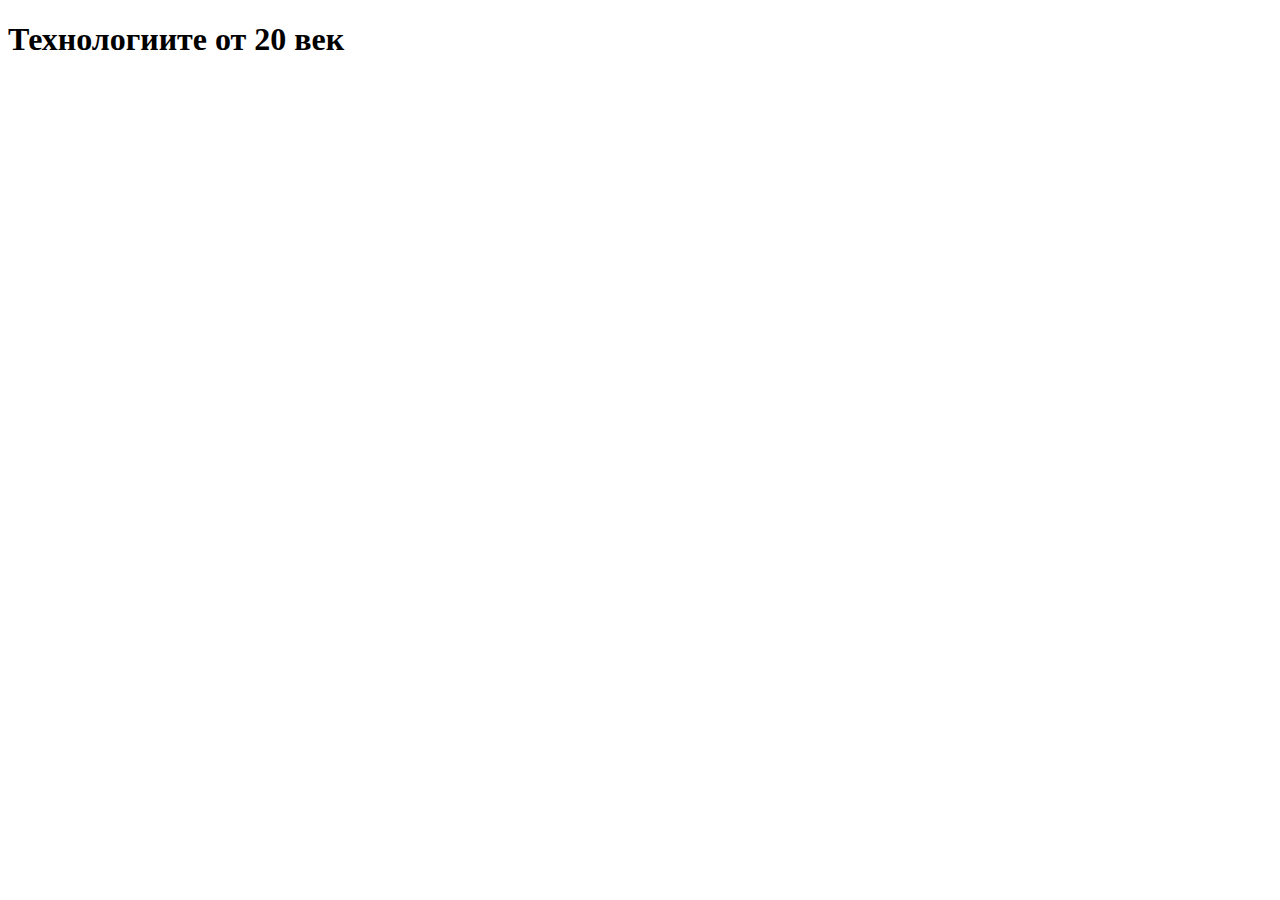
==== index.html @ 5ce996d7 "Add files via upload" ====
<!DOCTYPE html>
<html lang="en">
<head>
	<meta charset="UTF-8">
	<meta name="viewport" content="width=device-width, initial-scale=1.0">
	<title>Технологиите от 20 век</title>
</head>
<body>
	<h1>Технологиите от 20 век</h1>
	
</body>
</html>
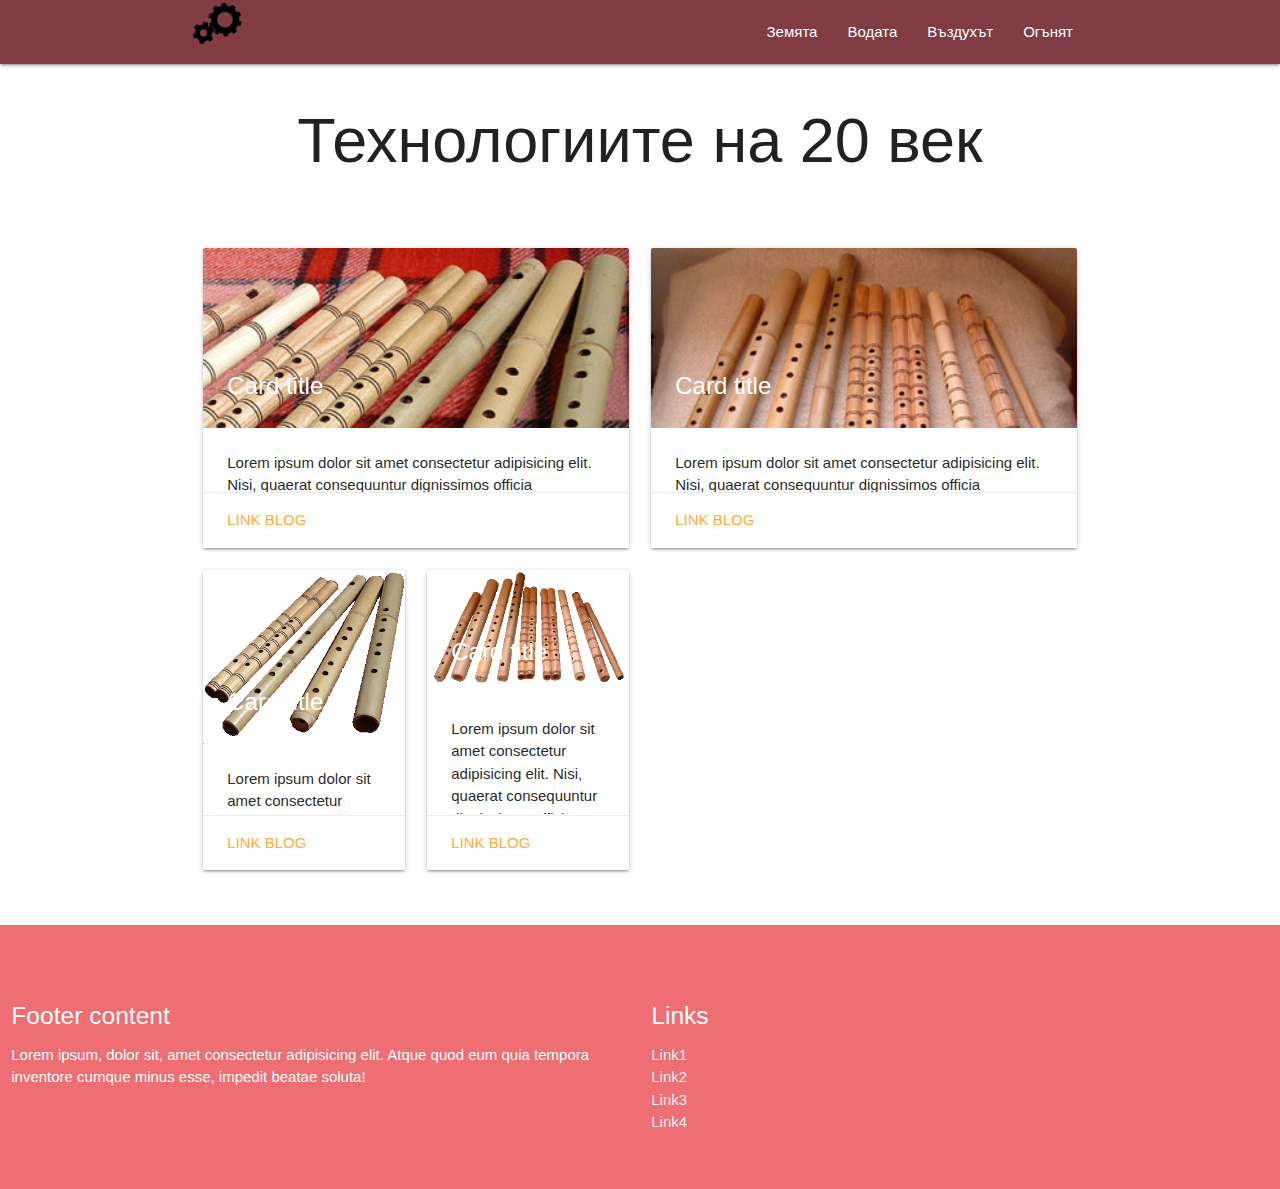
==== commit dd2bbdbb: "Add files via upload" ====
--- a/index.html
+++ b/index.html
@@ -1,12 +1,123 @@
-<!DOCTYPE html>
-<html lang="en">
-<head>
-	<meta charset="UTF-8">
-	<meta name="viewport" content="width=device-width, initial-scale=1.0">
-	<title>Технологиите от 20 век</title>
-</head>
-<body>
-	<h1>Технологиите от 20 век</h1>
-	
-</body>
-</html>+
+  <!DOCTYPE html>
+  <html>
+    <head>
+
+      <link href="https://fonts.googleapis.com/icon?family=Material+Icons" rel="stylesheet">
+      <link type="text/css" rel="stylesheet" href="css/materialize.min.css"  media="screen,projection"/>
+      <link rel="stylesheet" href="style.css">
+      <meta name="viewport" content="width=device-width, initial-scale=1.0"/>
+      <title>Materialize</title>
+    </head>
+
+    <body>
+
+<nav>
+ <div class="nav-wrapper">
+    <div class="container">
+    <a hreh="#!" class="brand-logo"><img src="imeges/logo.gif" alt="" height="50" width="50"></a>
+    <a href="#" data-target="mobile-demo" class="sidenav-trigger"><i class="material-icons">menu</i></a>
+  
+  <ul class="right hide-on-med-and-down">
+        <li><a href="index — копия.html">Земята</a></li>
+        <li><a href="badges.html">Водата</a></li>
+        <li><a href="collapsible.html">Въздухът</a></li>
+        <li><a href="mobile.html">Огънят</a></li>
+      </ul>
+ <ul class="sidenav" id="mobile-demo">
+    <li><a href="index — копия.html">Земята</a></li>
+    <li><a href="badges.html">Водата</a></li>
+    <li><a href="collapsible.html">Въздухът</a></li>
+    <li><a href="mobile.html">Огънят</a></li>
+  </ul>
+</div>
+  </div>
+</nav>
+  <div><h1>Технологиите на 20 век</h1></div>
+
+
+
+
+<div class="container">
+  <div class="row">
+    <div class="col s6">  <div class="card hoverable small">
+    <div class="card-image">
+      <img src="imeges/1.jpg" alt="">
+      <span class="card-title">Card title</span>
+    </div>
+    <div class="card-content">
+      <p>Lorem ipsum dolor sit amet consectetur adipisicing elit. Nisi, quaerat consequuntur dignissimos officia laudantium maxime hic facere esse iusto sed consectetur ab, asperiores quam autem ipsum saepe reprehenderit perferendis, placeat!</p>
+    </div>
+    <div class="card-action">
+      <a href="#">Link blog</a>
+    </div>
+  </div></div>
+    <div class="col s6">  <div class="card hoverable small">
+    <div class="card-image">
+      <img src="imeges/2.jpg" alt="">
+      <span class="card-title">Card title</span>
+    </div>
+    <div class="card-content">
+      <p>Lorem ipsum dolor sit amet consectetur adipisicing elit. Nisi, quaerat consequuntur dignissimos officia laudantium maxime hic facere esse iusto sed consectetur ab, asperiores quam autem ipsum saepe reprehenderit perferendis, placeat!</p>
+    </div>
+    <div class="card-action">
+      <a href="#">Link blog</a>
+    </div>
+  </div></div>
+    <div class="col s3">  <div class="card hoverable small">
+    <div class="card-image">
+      <img src="imeges/1.gif" alt="">
+      <span class="card-title">Card title</span>
+    </div>
+    <div class="card-content">
+      <p>Lorem ipsum dolor sit amet consectetur adipisicing elit. Nisi, quaerat consequuntur dignissimos officia laudantium maxime hic facere esse iusto sed consectetur ab, asperiores quam autem ipsum saepe reprehenderit perferendis, placeat!</p>
+    </div>
+    <div class="card-action">
+      <a href="#">Link blog</a>
+    </div>
+  </div></div>
+    <div class="col s3">  <div class="card hoverable small">
+    <div class="card-image">
+      <img src="imeges/2.gif" alt="">
+      <span class="card-title">Card title</span>
+    </div>
+    <div class="card-content">
+      <p>Lorem ipsum dolor sit amet consectetur adipisicing elit. Nisi, quaerat consequuntur dignissimos officia laudantium maxime hic facere esse iusto sed consectetur ab, asperiores quam autem ipsum saepe reprehenderit perferendis, placeat!</p>
+    </div>
+    <div class="card-action">
+      <a href="#">Link blog</a>
+    </div>
+  </div></div>
+  </div>
+
+</div>
+<footer class="page-footer">
+  <div class="conteiner">
+    <div class="row">
+      <div class="col l6 s12">
+        <h5 class="white-text">Footer content</h5>
+        <p class="gray-text text-lighten-4">Lorem ipsum, dolor sit, amet consectetur adipisicing elit. Atque quod eum quia tempora inventore cumque minus esse, impedit beatae soluta!</p>
+      </div>
+      <div class="col l4 offset-12 s12">
+        <h5 class="white-text">Links</h5>
+        <ul>
+          <li><a href="#!" class="grey-text text-lighten-3">Link1</a></li>
+          <li><a href="#!" class="grey-text text-lighten-3">Link2</a></li>
+          <li><a href="#!" class="grey-text text-lighten-3">Link3</a></li>
+          <li><a href="#!" class="grey-text text-lighten-3">Link4</a></li>
+        </ul>
+      </div>
+    </div>
+  </div>
+</footer>
+
+        <script src="https://ajax.googleapis.com/ajax/libs/jquery/2.2.4/jquery.min.js"></script>
+      <script type="text/javascript" src="js/materialize.min.js"></script>
+      <script>
+
+$(document).ready(function(){
+    $('.sidenav').sidenav();
+  });
+      </script>
+    </body>
+  </html>--- a/style.css
+++ b/style.css
@@ -0,0 +1,18 @@
+nav{
+	background: #803c42;
+}
+body{
+	display: flex;
+	flex-direction: column;
+	min-height: 100vh;
+}
+main{
+	flex:1 0 auto;
+}
+.row{
+	margin-top: 40px;
+	margin-bottom: 40px;
+}
+h1{
+	text-align: center;
+}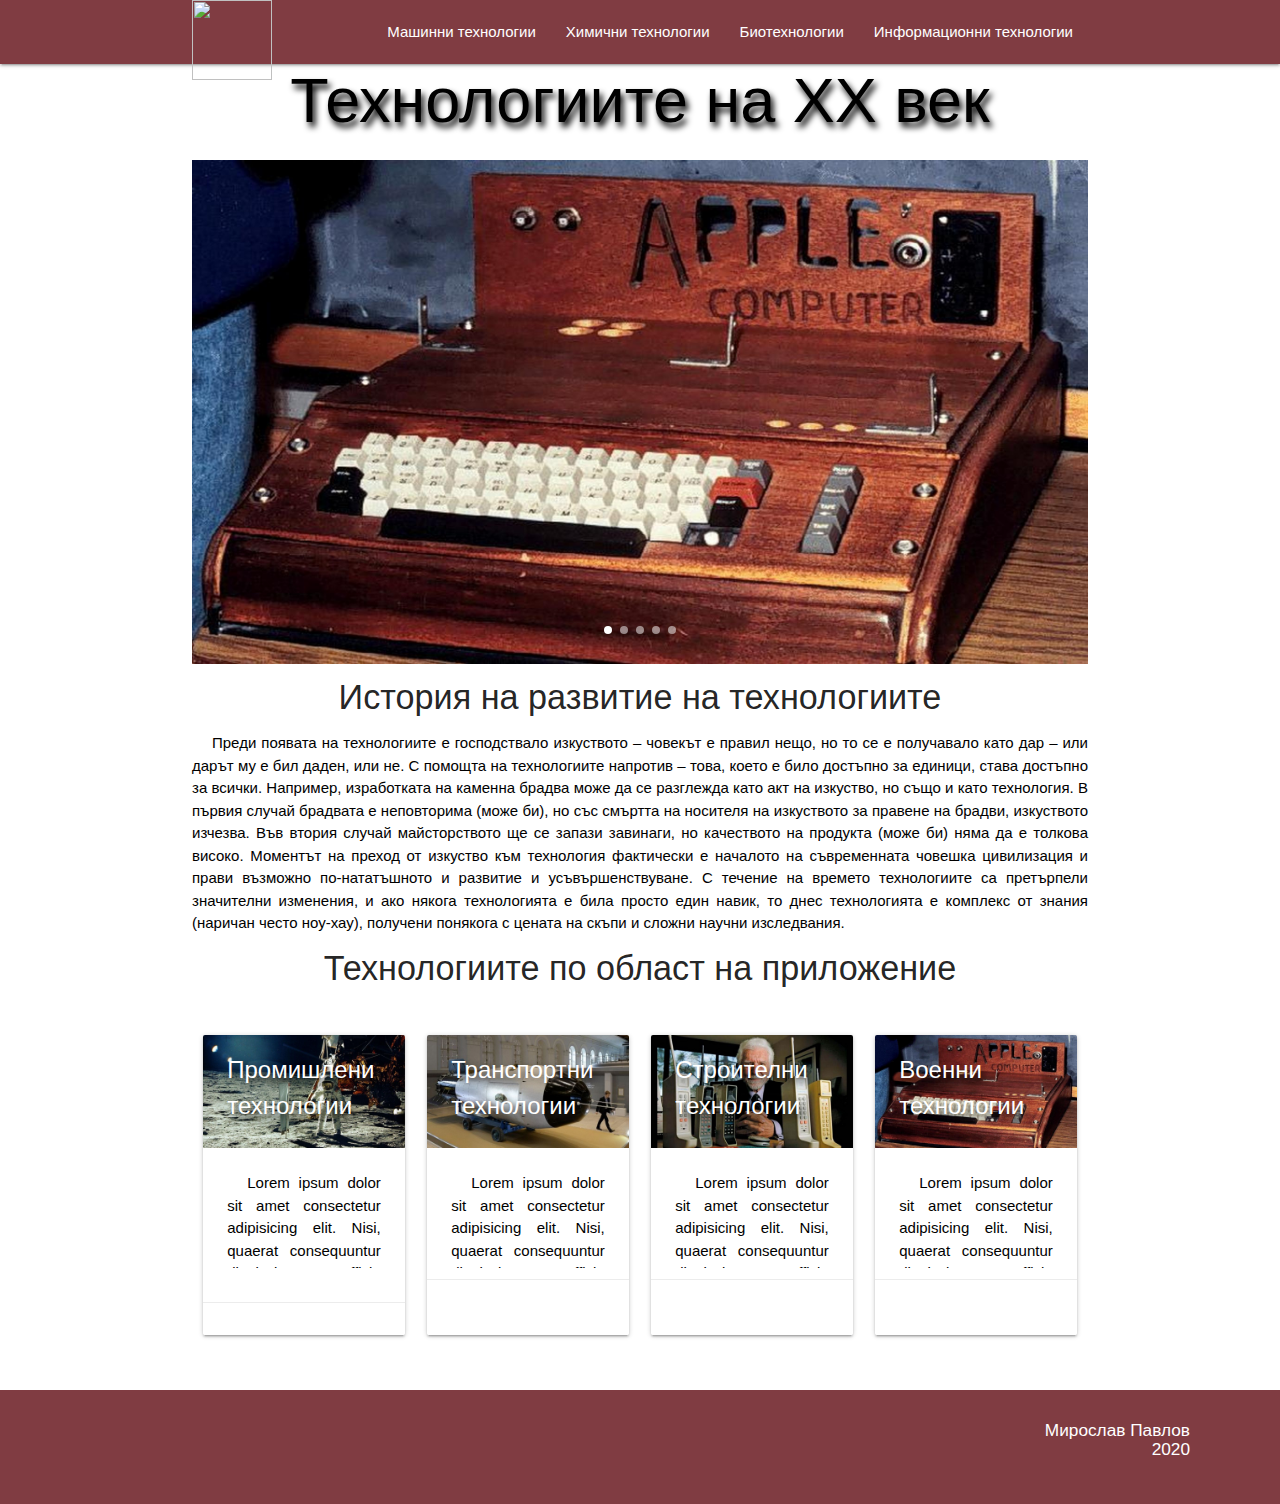
==== commit 7a7763cb: "Add files via upload" ====
--- a/index.html
+++ b/index.html
@@ -7,108 +7,130 @@
       <link type="text/css" rel="stylesheet" href="css/materialize.min.css"  media="screen,projection"/>
       <link rel="stylesheet" href="style.css">
       <meta name="viewport" content="width=device-width, initial-scale=1.0"/>
-      <title>Materialize</title>
+      <title>Технологиите на XX век</title>
     </head>
 
     <body>
 
 <nav>
+
  <div class="nav-wrapper">
     <div class="container">
-    <a hreh="#!" class="brand-logo"><img src="imeges/logo.gif" alt="" height="50" width="50"></a>
+    <a hreh="#!" class="brand-logo"><img src=https://xn--c1akah3c.xn--p1acf/uploads/posts/2018-05/1527244617_2437-gifka-raketa.gif width="80" height="80"></a>
+
     <a href="#" data-target="mobile-demo" class="sidenav-trigger"><i class="material-icons">menu</i></a>
   
   <ul class="right hide-on-med-and-down">
-        <li><a href="index — копия.html">Земята</a></li>
-        <li><a href="badges.html">Водата</a></li>
-        <li><a href="collapsible.html">Въздухът</a></li>
-        <li><a href="mobile.html">Огънят</a></li>
+        <li><a href="machine.html">Машинни технологии</a></li>
+        <li><a href="badges.html">Химични технологии</a></li>
+        <li><a href="collapsible.html">Биотехнологии</a></li>
+        <li><a href="mobile.html">Информационни технологии</a></li>
       </ul>
  <ul class="sidenav" id="mobile-demo">
-    <li><a href="index — копия.html">Земята</a></li>
-    <li><a href="badges.html">Водата</a></li>
-    <li><a href="collapsible.html">Въздухът</a></li>
-    <li><a href="mobile.html">Огънят</a></li>
+        <li><a href="machine.html">Машинни технологии</a></li>
+        <li><a href="badges.html">Химични технологии</a></li>
+        <li><a href="collapsible.html">Биотехнологии</a></li>
+        <li><a href="mobile.html">Информационни технологии</a></li>
   </ul>
+  
 </div>
+
   </div>
+
 </nav>
-  <div><h1>Технологиите на 20 век</h1></div>
+
 
 
 
 
 <div class="container">
+<a href="index.html"><h1>Технологиите на XX век</h1></a>
+
+<div class="full-width">
+    <div class="carousel carousel-slider">
+      <a href="#1!" class="carousel-item"><img src="imeges/4.jpg" alt=""></a>
+      <a href="#2!" class="carousel-item"><img src="imeges/2.jpg" alt=""></a>
+      <a href="#3!" class="carousel-item"><img src="imeges/3.jpg" alt=""></a>
+      <a href="#4!" class="carousel-item"><img src="imeges/1.jpg" alt=""></a>
+      <a href="#5!" class="carousel-item"><img src="imeges/5.jpg" alt=""></a>
+    </div>
+<p></p>
+<h4>История на развитие на технологиите</h4>
+<p>  Преди появата на технологиите е господствало изкуството – човекът е правил нещо, но то се е получавало като дар – или дарът му е бил даден, или не. С помощта на технологиите напротив – това, което е било достъпно за единици, става достъпно за всички. Например, изработката на каменна брадва може да се разглежда като акт на изкуство, но също и като технология. В първия случай брадвата е неповторима (може би), но със смъртта на носителя на изкуството за правене на брадви, изкуството изчезва. Във втория случай майсторството ще се запази завинаги, но качеството на продукта (може би) няма да е толкова високо.
+
+Моментът на преход от изкуство към технология фактически е началото на съвременната човешка цивилизация и прави възможно по-нататъшното и развитие и усъвършенствуване. С течение на времето технологиите са претърпели значителни изменения, и ако някога технологията е била просто един навик, то днес технологията е комплекс от знания (наричан често ноу-хау), получени понякога с цената на скъпи и сложни научни изследвания.</p>
+  
+<h4>Технологиите по област на приложение</h4>
+
   <div class="row">
-    <div class="col s6">  <div class="card hoverable small">
+    <a href="#">
+    <div class="col s3">  <div class="card hoverable small">
     <div class="card-image">
       <img src="imeges/1.jpg" alt="">
-      <span class="card-title">Card title</span>
+      <span class="card-title">Промишлени технологии</span>
     </div>
     <div class="card-content">
       <p>Lorem ipsum dolor sit amet consectetur adipisicing elit. Nisi, quaerat consequuntur dignissimos officia laudantium maxime hic facere esse iusto sed consectetur ab, asperiores quam autem ipsum saepe reprehenderit perferendis, placeat!</p>
     </div>
     <div class="card-action">
-      <a href="#">Link blog</a>
+      
     </div>
+
   </div></div>
-    <div class="col s6">  <div class="card hoverable small">
+  </a>
+  <a href="#">
+    <div class="col s3">  <div class="card hoverable small">
     <div class="card-image">
       <img src="imeges/2.jpg" alt="">
-      <span class="card-title">Card title</span>
+      <span class="card-title">Транспортни технологии</span>
     </div>
     <div class="card-content">
       <p>Lorem ipsum dolor sit amet consectetur adipisicing elit. Nisi, quaerat consequuntur dignissimos officia laudantium maxime hic facere esse iusto sed consectetur ab, asperiores quam autem ipsum saepe reprehenderit perferendis, placeat!</p>
     </div>
     <div class="card-action">
-      <a href="#">Link blog</a>
+      </a>
     </div>
   </div></div>
+  <a href="#">
     <div class="col s3">  <div class="card hoverable small">
     <div class="card-image">
-      <img src="imeges/1.gif" alt="">
-      <span class="card-title">Card title</span>
+      <img src="imeges/3.jpg" alt="">
+      <span class="card-title">Строителни технологии</span>
     </div>
     <div class="card-content">
       <p>Lorem ipsum dolor sit amet consectetur adipisicing elit. Nisi, quaerat consequuntur dignissimos officia laudantium maxime hic facere esse iusto sed consectetur ab, asperiores quam autem ipsum saepe reprehenderit perferendis, placeat!</p>
     </div>
     <div class="card-action">
-      <a href="#">Link blog</a>
+      </a>
     </div>
   </div></div>
+  <a href="#">
     <div class="col s3">  <div class="card hoverable small">
     <div class="card-image">
-      <img src="imeges/2.gif" alt="">
-      <span class="card-title">Card title</span>
+      <img src="imeges/4.jpg" alt="">
+      <span class="card-title">Военни технологии</span>
     </div>
     <div class="card-content">
       <p>Lorem ipsum dolor sit amet consectetur adipisicing elit. Nisi, quaerat consequuntur dignissimos officia laudantium maxime hic facere esse iusto sed consectetur ab, asperiores quam autem ipsum saepe reprehenderit perferendis, placeat!</p>
     </div>
     <div class="card-action">
-      <a href="#">Link blog</a>
+      </a>
     </div>
-  </div></div>
   </div>
+</div>
+
+
+
+  </div>
+  </div>
+
 
 </div>
 <footer class="page-footer">
   <div class="conteiner">
-    <div class="row">
-      <div class="col l6 s12">
-        <h5 class="white-text">Footer content</h5>
-        <p class="gray-text text-lighten-4">Lorem ipsum, dolor sit, amet consectetur adipisicing elit. Atque quod eum quia tempora inventore cumque minus esse, impedit beatae soluta!</p>
-      </div>
-      <div class="col l4 offset-12 s12">
-        <h5 class="white-text">Links</h5>
-        <ul>
-          <li><a href="#!" class="grey-text text-lighten-3">Link1</a></li>
-          <li><a href="#!" class="grey-text text-lighten-3">Link2</a></li>
-          <li><a href="#!" class="grey-text text-lighten-3">Link3</a></li>
-          <li><a href="#!" class="grey-text text-lighten-3">Link4</a></li>
-        </ul>
-      </div>
-    </div>
+
   </div>
+  <h6 class="white-text">Мирослав Павлов <br> 2020</h6>
 </footer>
 
         <script src="https://ajax.googleapis.com/ajax/libs/jquery/2.2.4/jquery.min.js"></script>
@@ -118,6 +140,12 @@
 $(document).ready(function(){
     $('.sidenav').sidenav();
   });
+$(".carousel.carousel-slider").carousel({
+fullWidth:true,
+indicators:true,
+duration:500,
+noWrap:true,
+})
       </script>
     </body>
   </html>--- a/style.css
+++ b/style.css
@@ -13,6 +13,36 @@
 	margin-top: 40px;
 	margin-bottom: 40px;
 }
-h1{
+h5, h4, h1{
 	text-align: center;
-}+	margin-top: 2px;
+
+}
+.page-footer{
+	background: #803c42;
+}
+h6{
+	text-align: right;
+	margin-right: 10vh;
+	margin-bottom: 5vh;
+}
+
+.carousel-slider{
+	margin-top: 10px;
+}
+
+.brand-logo{
+	z-index: 0;
+}
+   p {
+    text-indent: 20px;
+    text-align: justify;
+    color: #000000;
+   }
+   h1{
+   	color: #000000;
+   	text-shadow: 3px 5px 6px #000000;
+   }
+   span{
+   	text-shadow: 3px 5px 10px #000000;
+   }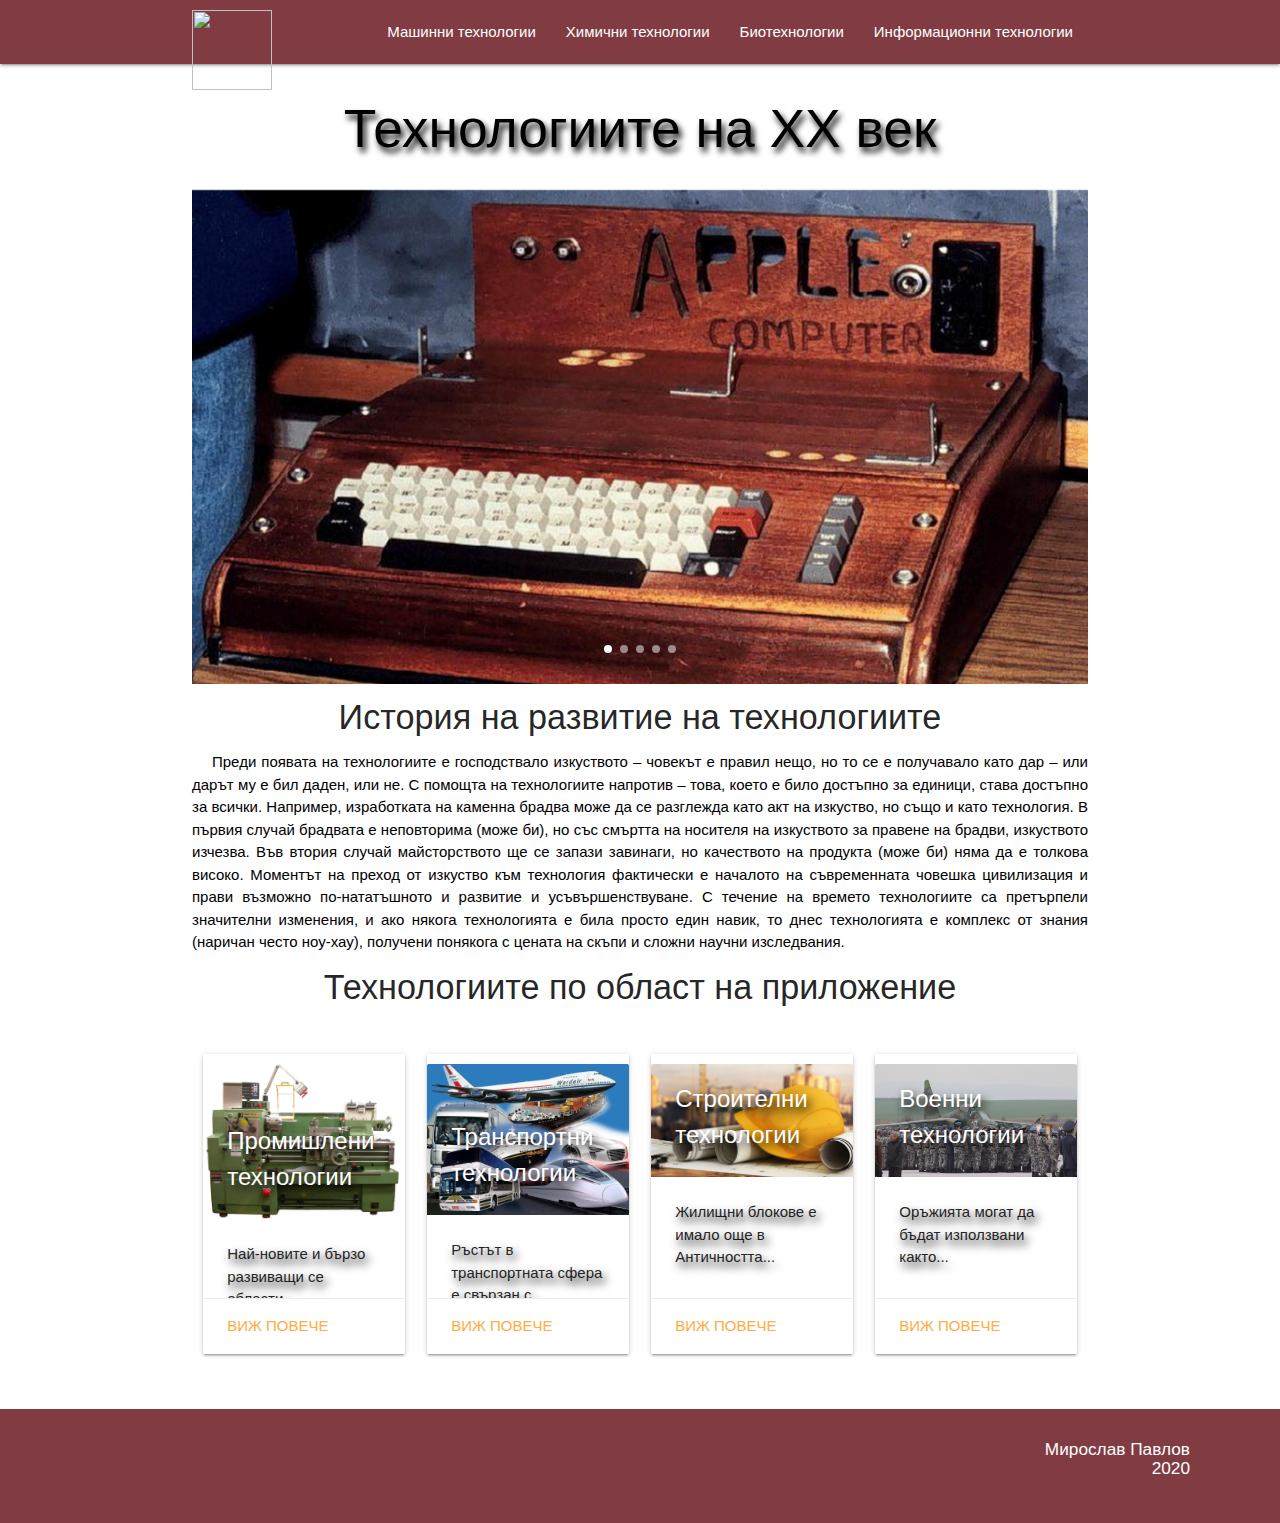
==== commit 94b1344c: "Add files via upload" ====
--- a/index.html
+++ b/index.html
@@ -16,21 +16,21 @@
 
  <div class="nav-wrapper">
     <div class="container">
-    <a hreh="#!" class="brand-logo"><img src=https://xn--c1akah3c.xn--p1acf/uploads/posts/2018-05/1527244617_2437-gifka-raketa.gif width="80" height="80"></a>
+    <a hreh="index.html" class="brand-logo"><img src=https://xn--c1akah3c.xn--p1acf/uploads/posts/2018-05/1527244617_2437-gifka-raketa.gif width="80" height="80"></a>
 
     <a href="#" data-target="mobile-demo" class="sidenav-trigger"><i class="material-icons">menu</i></a>
   
   <ul class="right hide-on-med-and-down">
         <li><a href="machine.html">Машинни технологии</a></li>
-        <li><a href="badges.html">Химични технологии</a></li>
-        <li><a href="collapsible.html">Биотехнологии</a></li>
-        <li><a href="mobile.html">Информационни технологии</a></li>
+        <li><a href="him.html">Химични технологии</a></li>
+        <li><a href="bio.html">Биотехнологии</a></li>
+        <li><a href="info.html">Информационни технологии</a></li>
       </ul>
  <ul class="sidenav" id="mobile-demo">
         <li><a href="machine.html">Машинни технологии</a></li>
-        <li><a href="badges.html">Химични технологии</a></li>
-        <li><a href="collapsible.html">Биотехнологии</a></li>
-        <li><a href="mobile.html">Информационни технологии</a></li>
+        <li><a href="him.html">Химични технологии</a></li>
+        <li><a href="bio.html">Биотехнологии</a></li>
+        <li><a href="info.html">Информационни технологии</a></li>
   </ul>
   
 </div>
@@ -44,7 +44,7 @@
 
 
 <div class="container">
-<a href="index.html"><h1>Технологиите на XX век</h1></a>
+<h2>Технологиите на XX век</h2>
 
 <div class="full-width">
     <div class="carousel carousel-slider">
@@ -63,58 +63,61 @@
 <h4>Технологиите по област на приложение</h4>
 
   <div class="row">
-    <a href="#">
+    
     <div class="col s3">  <div class="card hoverable small">
     <div class="card-image">
-      <img src="imeges/1.jpg" alt="">
+      <img src="imeges/cards/4.jpg" alt="">
       <span class="card-title">Промишлени технологии</span>
     </div>
     <div class="card-content">
-      <p>Lorem ipsum dolor sit amet consectetur adipisicing elit. Nisi, quaerat consequuntur dignissimos officia laudantium maxime hic facere esse iusto sed consectetur ab, asperiores quam autem ipsum saepe reprehenderit perferendis, placeat!</p>
+     <span> Най-новите и бързо развиващи се области...</span>
     </div>
     <div class="card-action">
-      
+      <a href="prom.html">Виж повече</a>
     </div>
 
   </div></div>
-  </a>
-  <a href="#">
+  
+ 
     <div class="col s3">  <div class="card hoverable small">
     <div class="card-image">
-      <img src="imeges/2.jpg" alt="">
+      <img src="imeges/cards/3.jpg" alt="">
       <span class="card-title">Транспортни технологии</span>
     </div>
     <div class="card-content">
-      <p>Lorem ipsum dolor sit amet consectetur adipisicing elit. Nisi, quaerat consequuntur dignissimos officia laudantium maxime hic facere esse iusto sed consectetur ab, asperiores quam autem ipsum saepe reprehenderit perferendis, placeat!</p>
+     <span> Ръстът в транспортната сфера е свързан с комуникацията...</span>
     </div>
     <div class="card-action">
-      </a>
+      <a href="transport.html">Виж повече</a>
+      
     </div>
   </div></div>
-  <a href="#">
+  
     <div class="col s3">  <div class="card hoverable small">
     <div class="card-image">
-      <img src="imeges/3.jpg" alt="">
+      <img src="imeges/cards/2.jpg" alt="">
       <span class="card-title">Строителни технологии</span>
     </div>
     <div class="card-content">
-      <p>Lorem ipsum dolor sit amet consectetur adipisicing elit. Nisi, quaerat consequuntur dignissimos officia laudantium maxime hic facere esse iusto sed consectetur ab, asperiores quam autem ipsum saepe reprehenderit perferendis, placeat!</p>
+      <span>Жилищни блокове е имало още в Античността...</p></span>
     </div>
     <div class="card-action">
-      </a>
+      <a href="build.html">Виж повече</a>
+      
     </div>
   </div></div>
-  <a href="#">
+
     <div class="col s3">  <div class="card hoverable small">
     <div class="card-image">
-      <img src="imeges/4.jpg" alt="">
+      <img src="imeges/cards/1.jpg" alt="">
       <span class="card-title">Военни технологии</span>
     </div>
     <div class="card-content">
-      <p>Lorem ipsum dolor sit amet consectetur adipisicing elit. Nisi, quaerat consequuntur dignissimos officia laudantium maxime hic facere esse iusto sed consectetur ab, asperiores quam autem ipsum saepe reprehenderit perferendis, placeat!</p>
+      <span>Оръжията могат да бъдат използвани както...</span>
     </div>
     <div class="card-action">
-      </a>
+      <a href="army.html">Виж повече</a>
+      
     </div>
   </div>
 </div>
--- a/style.css
+++ b/style.css
@@ -38,11 +38,42 @@
     text-indent: 20px;
     text-align: justify;
     color: #000000;
+
    }
-   h1{
+   h2{
    	color: #000000;
    	text-shadow: 3px 5px 6px #000000;
+   	text-align: center;
    }
    span{
    	text-shadow: 3px 5px 10px #000000;
-   }+   }
+   .brand-logo{
+   	z-index: 10;
+   }
+   img{
+   	margin-top: 10px;
+
+
+   }
+   .responsive-video{
+   	
+   	width: 100%;
+    height: 100vh;
+    margin: 0 auto;
+    display: block;
+    text-align: center;
+    margin-top: 20px;
+   }
+.video{
+	position: relative;
+	padding-bottom: 56.25%;
+	z-index: 1;
+}
+.video__media{
+	height: auto;
+	width: 100%;
+	position: absolute;
+	top: 0;
+	left: 0;
+}
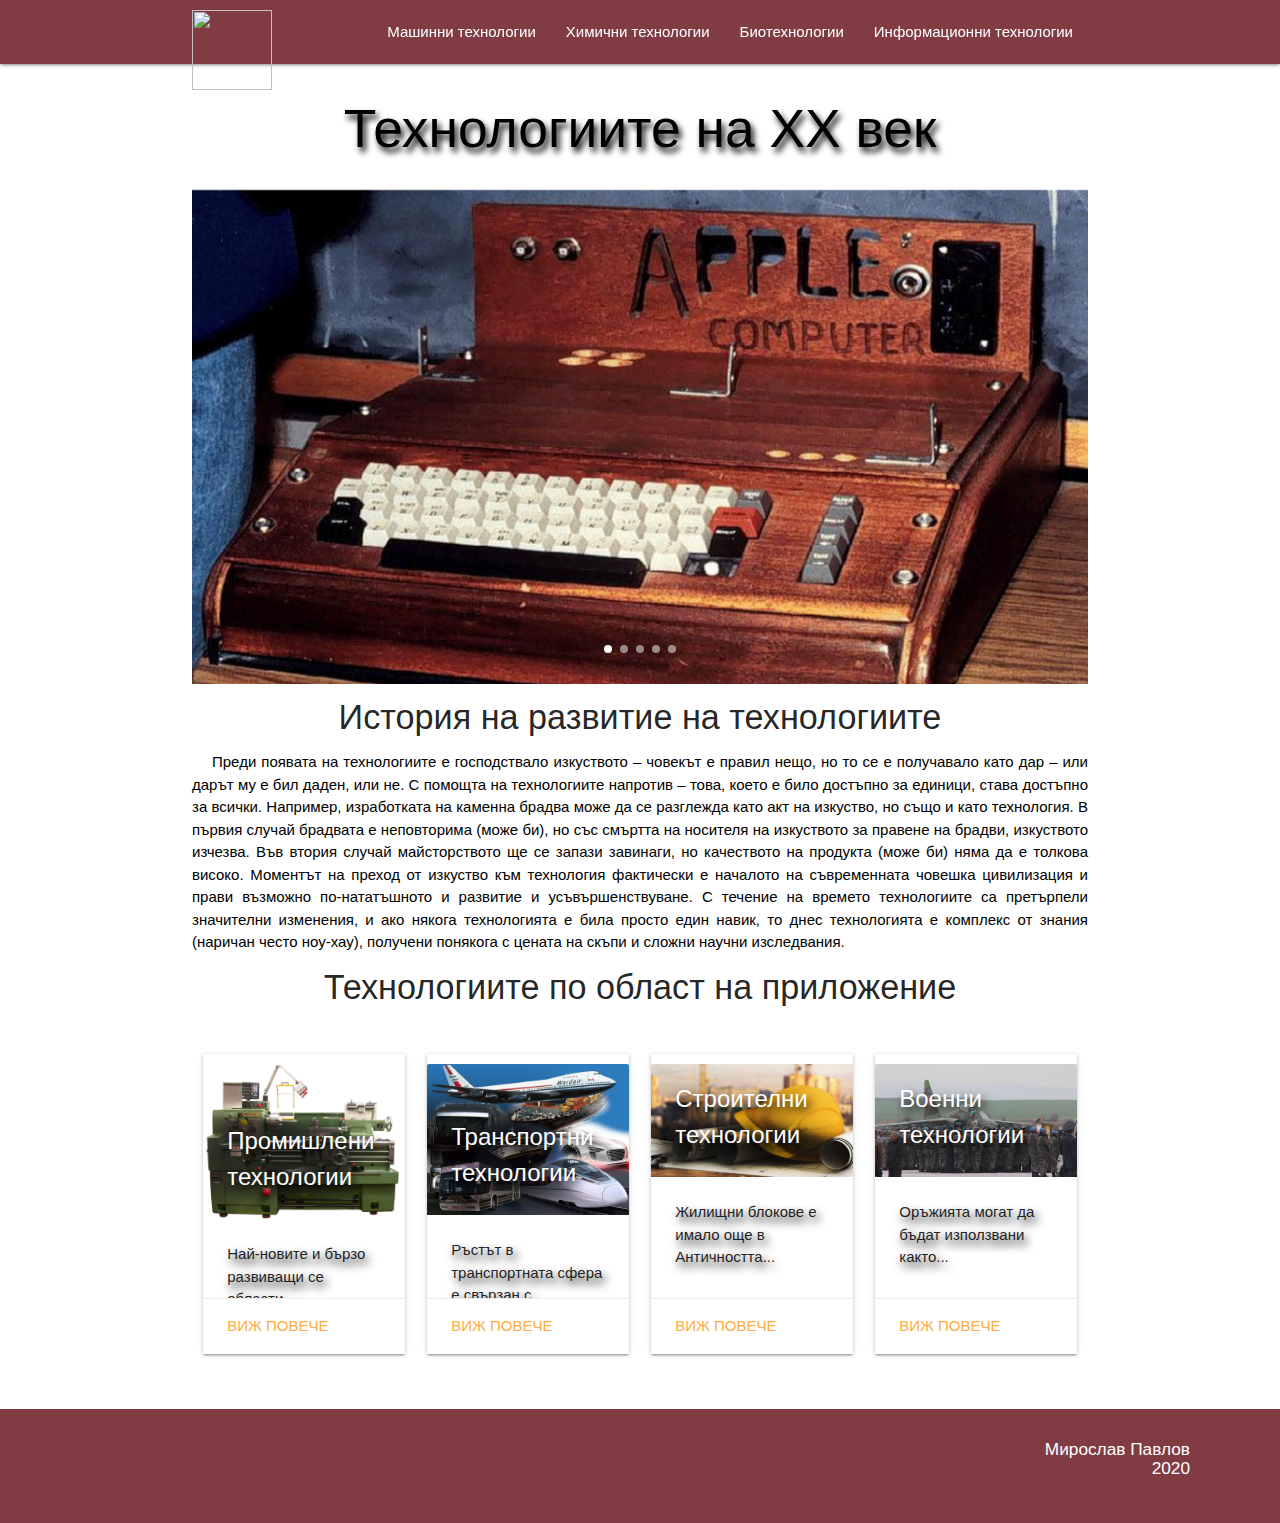
==== commit 90d3a395: "Add files via upload" ====
--- a/index.html
+++ b/index.html
@@ -11,7 +11,7 @@
     </head>
 
     <body>
-
+<div class="navbar-fixed">
 <nav>
 
  <div class="nav-wrapper">
@@ -26,21 +26,16 @@
         <li><a href="bio.html">Биотехнологии</a></li>
         <li><a href="info.html">Информационни технологии</a></li>
       </ul>
+</div>
+  </div>
+</nav>
+</div>
  <ul class="sidenav" id="mobile-demo">
         <li><a href="machine.html">Машинни технологии</a></li>
         <li><a href="him.html">Химични технологии</a></li>
         <li><a href="bio.html">Биотехнологии</a></li>
         <li><a href="info.html">Информационни технологии</a></li>
   </ul>
-  
-</div>
-
-  </div>
-
-</nav>
-
-
-
 
 
 <div class="container">
@@ -73,7 +68,7 @@
      <span> Най-новите и бързо развиващи се области...</span>
     </div>
     <div class="card-action">
-      <a href="prom.html">Виж повече</a>
+      <a href="https://www.hitachiabb-powergrids.com/bg/bg/about-us/who-we-are/our-history">Виж повече</a>
     </div>
 
   </div></div>
@@ -88,7 +83,7 @@
      <span> Ръстът в транспортната сфера е свързан с комуникацията...</span>
     </div>
     <div class="card-action">
-      <a href="transport.html">Виж повече</a>
+      <a href="http://www.aeroliftlogistics.com/bg/polezna-informacia/ikonomichesko-razvitie-na-transportniya-sektor">Виж повече</a>
       
     </div>
   </div></div>
@@ -102,7 +97,7 @@
       <span>Жилищни блокове е имало още в Античността...</p></span>
     </div>
     <div class="card-action">
-      <a href="build.html">Виж повече</a>
+      <a href="https://vestnikstroitel.bg/news/148145_razvitie-na-koncepciyata-zhilische-prez-xx-vek/">Виж повече</a>
       
     </div>
   </div></div>
@@ -116,7 +111,7 @@
       <span>Оръжията могат да бъдат използвани както...</span>
     </div>
     <div class="card-action">
-      <a href="army.html">Виж повече</a>
+      <a href="https://www.linkedin.com/pulse/%D0%BA%D0%B0%D0%BA-%D0%B2%D0%BE%D0%B5%D0%BD%D0%BD%D0%B8%D1%82%D0%B5-%D1%82%D0%B5%D1%85%D0%BD%D0%BE%D0%BB%D0%BE%D0%B3%D0%B8%D0%B8-%D0%BF%D1%80%D0%BE%D0%BC%D0%B5%D0%BD%D1%8F%D1%82-%D1%81%D0%B2%D0%B5%D1%82%D0%B0-%D0%BD%D0%B0-%D1%86%D0%B8%D0%B2%D0%B8%D0%BB%D0%BD%D0%B8%D1%82%D0%B5-hristo-milkov?articleId=6567725219962847232">Виж повече</a>
       
     </div>
   </div>
--- a/style.css
+++ b/style.css
@@ -77,3 +77,16 @@
 	top: 0;
 	left: 0;
 }
+.card-title{
+text-shadow: 3px 5px 10px #000000;
+}
+ #maket TD {
+    padding: 10px;
+    vertical-align: top;
+    width: 200px; 
+    }
+    .machine{
+    	margin-top:20px; 
+    	
+    }
+
